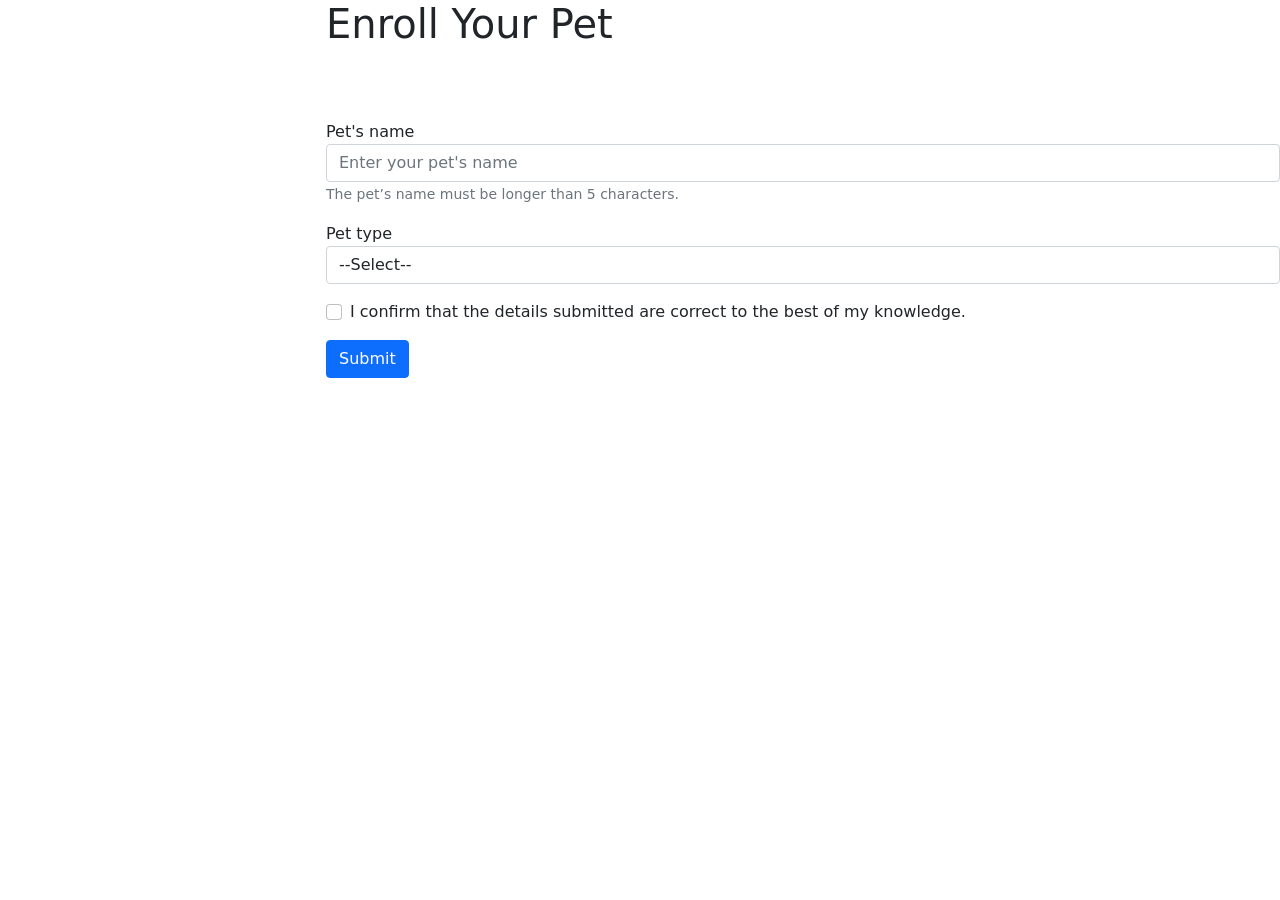
==== index.html @ 0e56b7ba "adding icons" ====
<!DOCTYPE html>
<html lang="en">
  <head>
    <meta charset="utf-8">
    <meta http-equiv="X-UA-Compatible" content="IE=edge">
    <meta name="viewport" content="width=device-width, initial-scale=1">
    <title>Notifications Style 1</title>
    <link href="css/bootstrap.min.css" rel="stylesheet">
<script src="formValidationOne.js"></script> 
</head>
  <body>
<div class="row">
<div class="col-md-3"></div>
<div class="col-md-9">
    <h1 id="mainHeading">Enroll Your Pet</h1>
<br role="none"/>
<br role="none"/>

<form name="petForm" aria-labelledby="mainHeading" action="thankyou.html" onSubmit="return formValidation();" novalidate>
<div id="formErrors" tabindex="0" class="col-md-6">
<h2 id="errHeading"></h2>
<ul id="formErrList" aria-labelledby="errHeading"></ul>
</div>  

<div class="form-group">
    <label for= "petName">Pet's name</label>
    <input type="name" class="form-control" id= "petName" aria-describedby="petNameHintText petNameError" placeholder= "Enter your pet's name" required>
    <small id= "petNameHintText" class="form-text text-muted">The pet’s name must be longer than 5 characters.</small>
<span><p id="petNameError" class="errText"></p></span>  
</div>
  <div class="form-group">
    <label for="petType">Pet type</label>
    <select class="form-control" id="petType" required aria-describedby="petTypeError">
      <option value="0">--Select--</option>
      <option value="1">Mouse</option>
      <option value="2">Cat</option>
      <option value="3">Dog</option>
      <option value="4">Goat</option>
    </select>
<span><p id="petTypeError" class="errText"></p></span>  
  
  </div>
  <div class="form-check">
    <input type="checkbox" class="form-check-input" id="confirm" aria-describedby="confirmError" required>
    <label class="form-check-label" for="confirm">I confirm that the details submitted are correct to the best of my knowledge.</label>
  <span><p id="confirmError" class="errText"></p></span>  
</div>
  <button type="submit" class="btn btn-primary">Submit</button>
</form>
</div>    
<script src="https://ajax.googleapis.com/ajax/libs/jquery/1.11.2/jquery.min.js"></script>
    <script src="js/bootstrap.min.js"></script>
  </body>
</html>
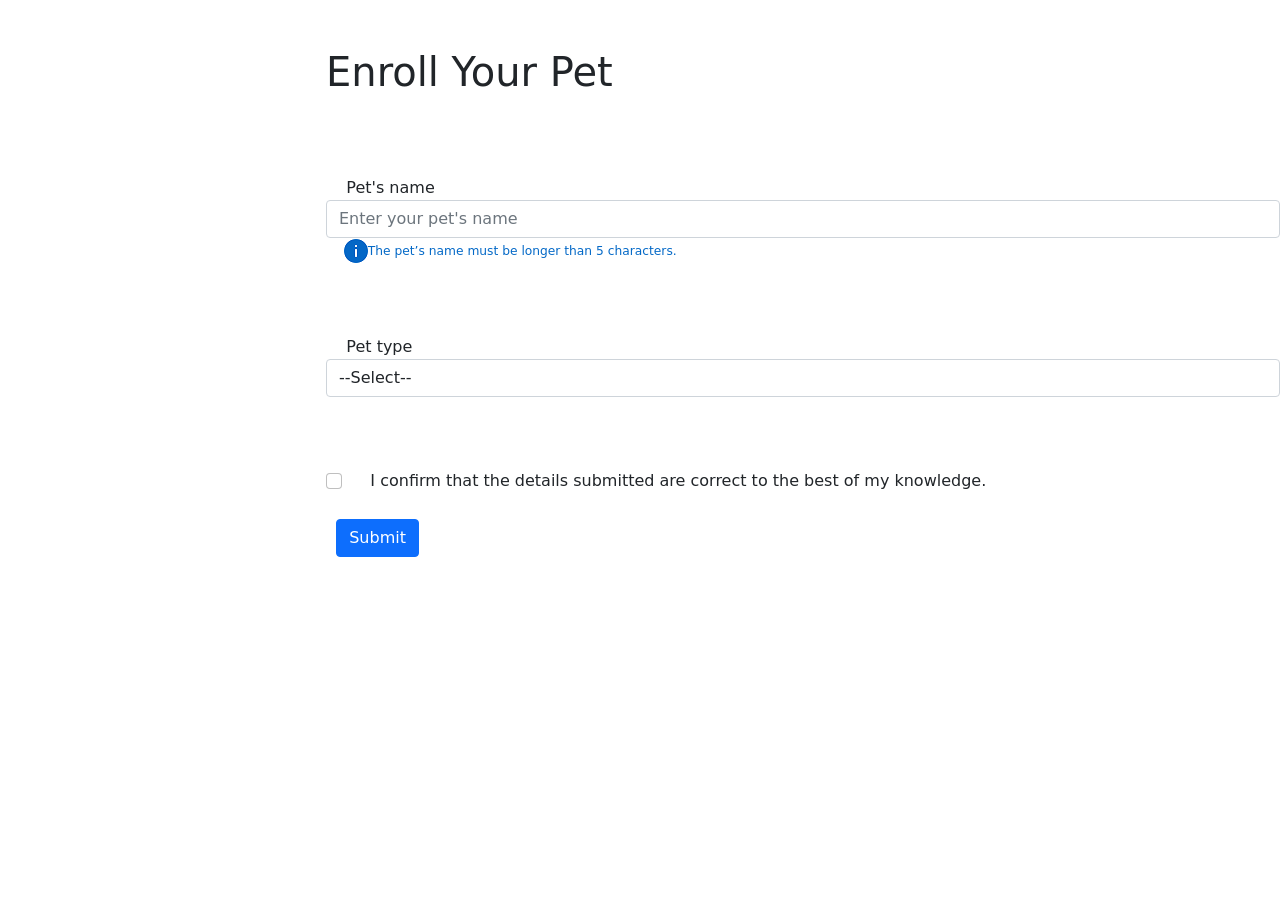
==== commit a06071e8: "styling and functional changes" ====
--- a/index.html
+++ b/index.html
@@ -1,54 +1,75 @@
 <!DOCTYPE html>
 <html lang="en">
-  <head>
-    <meta charset="utf-8">
-    <meta http-equiv="X-UA-Compatible" content="IE=edge">
-    <meta name="viewport" content="width=device-width, initial-scale=1">
-    <title>Notifications Style 1</title>
-    <link href="css/bootstrap.min.css" rel="stylesheet">
+  <head>
+    <meta charset="utf-8">
+    <meta http-equiv="X-UA-Compatible" content="IE=edge">
+    <meta name="viewport" content="width=device-width, initial-scale=1">
+    <title>Notifications Style 1</title>
+    <link href="css/bootstrap.min.css" rel="stylesheet">
+<link href="formStyle.css" rel="stylesheet">
 <script src="formValidationOne.js"></script> 
 </head>
-  <body>
+  <body>
 <div class="row">
 <div class="col-md-3"></div>
 <div class="col-md-9">
-    <h1 id="mainHeading">Enroll Your Pet</h1>
+    <h1 id="mainHeading">Enroll Your Pet</h1>
 <br role="none"/>
 <br role="none"/>
 
+
 <form name="petForm" aria-labelledby="mainHeading" action="thankyou.html" onSubmit="return formValidation();" novalidate>
-<div id="formErrors" tabindex="0" class="col-md-6">
+<div class="col-md-6 row" id="errDivMain">
+<div class="col-md-3 row" id="errParentDiv" style="display:none">
+<div id="errBorder" class="col-md-2 row" style=;"></div>
+<div id="imgContainer" class="errorDiv" style="text-align:center; position:relative; ">
+<img src="redalert.png" alt="" id="alertImg" style="position:absolute; top: 50%; left: 50%; -ms-transform: translate(-50%, -50%); transform: translate(-50%, -50%); "/>
+</div>
+</div>
+<div id="formErrors" tabindex="-1" class="col-md-9 errorDiv" style="display:none; padding:0; ">
 <h2 id="errHeading"></h2>
-<ul id="formErrList" aria-labelledby="errHeading"></ul>
-</div>  
+<ul id="formErrList" aria-labelledby="errHeading" style="list-style:none; margin:0; padding:0; ">
+</ul>
+</div>
+</div>  
 
 <div class="form-group">
-    <label for= "petName">Pet's name</label>
-    <input type="name" class="form-control" id= "petName" aria-describedby="petNameHintText petNameError" placeholder= "Enter your pet's name" required>
-    <small id= "petNameHintText" class="form-text text-muted">The pet’s name must be longer than 5 characters.</small>
-<span><p id="petNameError" class="errText"></p></span>  
+    <label for= "petName">Pet's name</label>
+    <input type="name" class="form-control" id= "petName" aria-describedby="petNameHintText petNameError" placeholder= "Enter your pet's name" required>
+<span>
+    <img src="info.png" alt=""/><span id= "petNameHintText" " style="color:#0469c7;">The pet’s name must be longer than 5 characters.</span>
+</span>
+<br/>
+<span id="petNameError" class="petNameError" style="display:none;"><img src="redalert.png" alt=""><span class="errText">Error: The pet’s name is too short.</span></span>  
 </div>
-  <div class="form-group">
-    <label for="petType">Pet type</label>
-    <select class="form-control" id="petType" required aria-describedby="petTypeError">
-      <option value="0">--Select--</option>
-      <option value="1">Mouse</option>
-      <option value="2">Cat</option>
-      <option value="3">Dog</option>
-      <option value="4">Goat</option>
-    </select>
-<span><p id="petTypeError" class="errText"></p></span>  
-  
-  </div>
-  <div class="form-check">
-    <input type="checkbox" class="form-check-input" id="confirm" aria-describedby="confirmError" required>
-    <label class="form-check-label" for="confirm">I confirm that the details submitted are correct to the best of my knowledge.</label>
-  <span><p id="confirmError" class="errText"></p></span>  
+<br role="none"/>
+
+  <div class="form-group">
+    <label for="petType">Pet type</label>
+    <select class="form-control" id="petType" required aria-describedby="petTypeError">
+      <option value="0">--Select--</option>
+      <option value="1">Mouse</option>
+      <option value="2">Cat</option>
+      <option value="3">Dog</option>
+      <option value="4">Goat</option>
+    </select>
+<span id="petTypeError" class="petTypeError" style="display:none;" ><img src="redalert.png" alt=""><span class="errText">Error: You must select an option.</span></span>  
+  
+  </div>
+<br role="none"/>
+  <div class="form-check">
+<label class="form-check-label" >
+    <input type="checkbox" class="form-check-input" id="confirm" aria-describedby="confirmError" required>
+I confirm that the details submitted are correct to the best of my knowledge.</label>
 </div>
-  <button type="submit" class="btn btn-primary">Submit</button>
+<div >
+<span id="confirmError" class="confirmError" style="display:none;"><img src="redalert.png" alt=""><span class="errText">Error: You must confirm your pet’s information.</span></span>  
+</div>
+
+  <button type="submit" class="btn btn-primary">Submit</button>
 </form>
-</div>    
+</div>    
 <script src="https://ajax.googleapis.com/ajax/libs/jquery/1.11.2/jquery.min.js"></script>
-    <script src="js/bootstrap.min.js"></script>
-  </body>
+    <script src="js/bootstrap.min.js"></script>
+  </body>
 </html>
--- a/formStyle.css
+++ b/formStyle.css
@@ -0,0 +1,39 @@
+li > a{ text-decoration: none;
+}
+
+li {
+padding-top: 0.75em;
+padding-bottom:0.75em;
+}
+
+span {font-size: 0.875em;}
+
+
+#errLink { color: #0469c7; }
+
+.errorDiv {
+background-color: #0000ff;
+color: #333333;
+font-family: Helvetica;
+border-style: none;
+}
+
+.errText {
+color: #ca261a;
+
+}
+
+#errBorder {
+background-color: #ca261a;
+width: 0.25em;
+border-style: none;
+}
+
+
+
+h2 {
+font-size: 1em;
+padding-bottom: 0.75em;
+padding-top: 0.75em;
+}
+
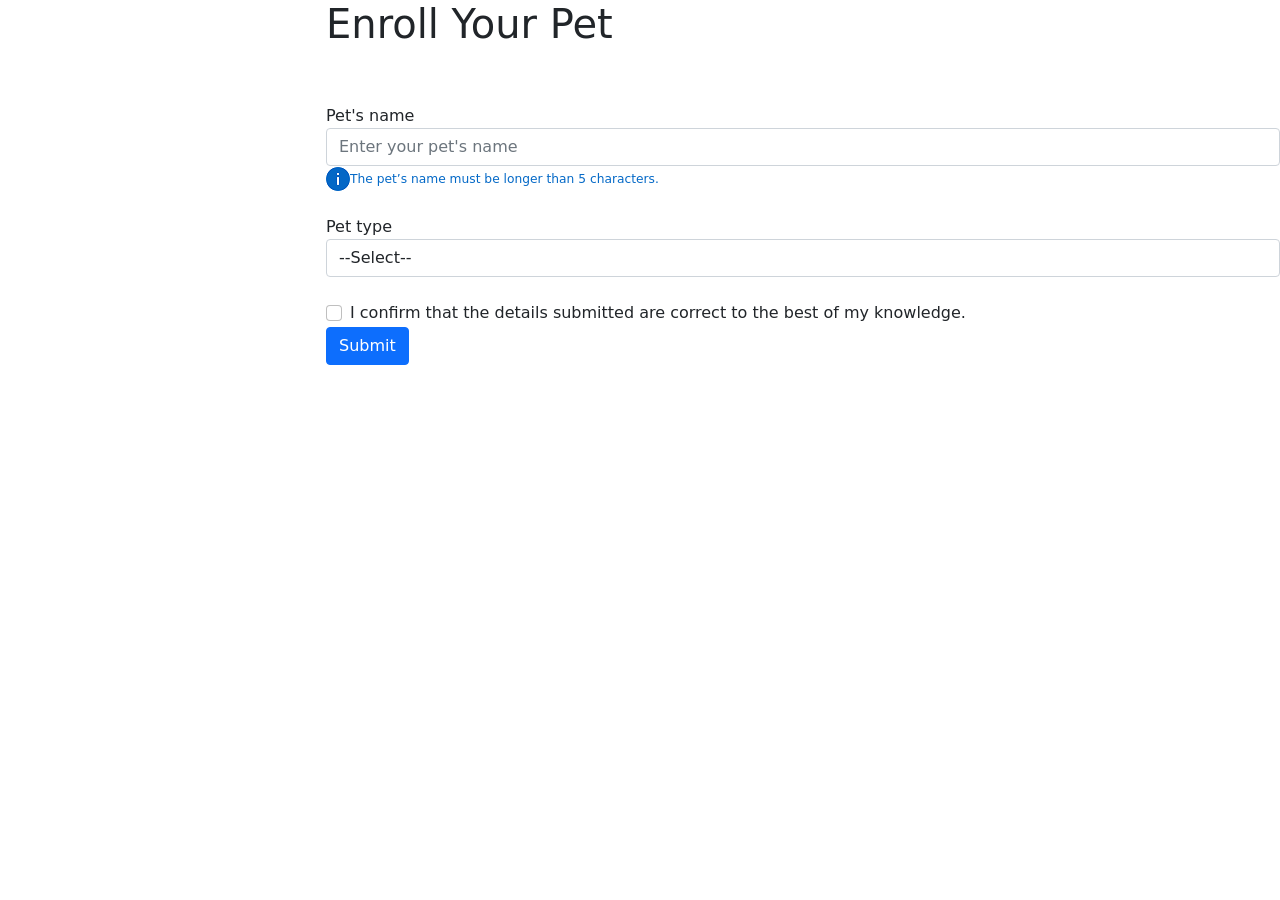
==== commit ae8e2d94: "bug fix" ====
--- a/index.html
+++ b/index.html
@@ -1,19 +1,19 @@
 <!DOCTYPE html>
 <html lang="en">
-  <head>
-    <meta charset="utf-8">
-    <meta http-equiv="X-UA-Compatible" content="IE=edge">
-    <meta name="viewport" content="width=device-width, initial-scale=1">
-    <title>Notifications Style 1</title>
-    <link href="css/bootstrap.min.css" rel="stylesheet">
+  <head>
+    <meta charset="utf-8">
+    <meta http-equiv="X-UA-Compatible" content="IE=edge">
+    <meta name="viewport" content="width=device-width, initial-scale=1">
+    <title>Notifications Style 1</title>
+    <link href="css/bootstrap.min.css" rel="stylesheet">
 <link href="formStyle.css" rel="stylesheet">
 <script src="formValidationOne.js"></script> 
 </head>
-  <body>
+  <body>
 <div class="row">
 <div class="col-md-3"></div>
 <div class="col-md-9">
-    <h1 id="mainHeading">Enroll Your Pet</h1>
+    <h1 id="mainHeading">Enroll Your Pet</h1>
 <br role="none"/>
 <br role="none"/>
 
@@ -31,45 +31,45 @@
 <ul id="formErrList" aria-labelledby="errHeading" style="list-style:none; margin:0; padding:0; ">
 </ul>
 </div>
-</div>  
+</div>  
 
 <div class="form-group">
-    <label for= "petName">Pet's name</label>
-    <input type="name" class="form-control" id= "petName" aria-describedby="petNameHintText petNameError" placeholder= "Enter your pet's name" required>
+    <label for= "petName">Pet's name</label>
+    <input type="name" class="form-control" id= "petName" aria-describedby="petNameHintText petNameError" placeholder= "Enter your pet's name" required>
 <span>
-    <img src="info.png" alt=""/><span id= "petNameHintText" " style="color:#0469c7;">The pet’s name must be longer than 5 characters.</span>
+    <img src="info.png" alt=""/><span id= "petNameHintText" " style="color:#0469c7;">The pet’s name must be longer than 5 characters.</span>
 </span>
 <br/>
-<span id="petNameError" class="petNameError" style="display:none;"><img src="redalert.png" alt=""><span class="errText">Error: The pet’s name is too short.</span></span>  
+<span id="petNameError" class="petNameError" style="display:none;"><img src="redalert.png" alt=""><span class="errText">Error: The pet’s name is too short.</span></span>  
 </div>
 <br role="none"/>
 
-  <div class="form-group">
-    <label for="petType">Pet type</label>
-    <select class="form-control" id="petType" required aria-describedby="petTypeError">
-      <option value="0">--Select--</option>
-      <option value="1">Mouse</option>
-      <option value="2">Cat</option>
-      <option value="3">Dog</option>
-      <option value="4">Goat</option>
-    </select>
-<span id="petTypeError" class="petTypeError" style="display:none;" ><img src="redalert.png" alt=""><span class="errText">Error: You must select an option.</span></span>  
-  
-  </div>
+  <div class="form-group">
+    <label for="petType">Pet type</label>
+    <select class="form-control" id="petType" required aria-describedby="petTypeError">
+      <option value="0">--Select--</option>
+      <option value="1">Mouse</option>
+      <option value="2">Cat</option>
+      <option value="3">Dog</option>
+      <option value="4">Goat</option>
+    </select>
+<span id="petTypeError" class="petTypeError" style="display:none;" ><img src="redalert.png" alt=""><span class="errText">Error: You must select an option.</span></span>  
+  
+  </div>
 <br role="none"/>
-  <div class="form-check">
+  <div class="form-check">
 <label class="form-check-label" >
-    <input type="checkbox" class="form-check-input" id="confirm" aria-describedby="confirmError" required>
+    <input type="checkbox" class="form-check-input" id="confirm" aria-describedby="confirmError" required>
 I confirm that the details submitted are correct to the best of my knowledge.</label>
 </div>
 <div >
-<span id="confirmError" class="confirmError" style="display:none;"><img src="redalert.png" alt=""><span class="errText">Error: You must confirm your pet’s information.</span></span>  
+<span id="confirmError" class="confirmError" style="display:none;"><img src="redalert.png" alt=""><span class="errText">Error: You must confirm your pet’s information.</span></span>  
 </div>
 
-  <button type="submit" class="btn btn-primary">Submit</button>
+  <button type="submit" class="btn btn-primary">Submit</button>
 </form>
-</div>    
+</div>    
 <script src="https://ajax.googleapis.com/ajax/libs/jquery/1.11.2/jquery.min.js"></script>
-    <script src="js/bootstrap.min.js"></script>
-  </body>
+    <script src="js/bootstrap.min.js"></script>
+  </body>
 </html>
--- a/formStyle.css
+++ b/formStyle.css
@@ -37,3 +37,4 @@
 padding-top: 0.75em;
 }
 
+
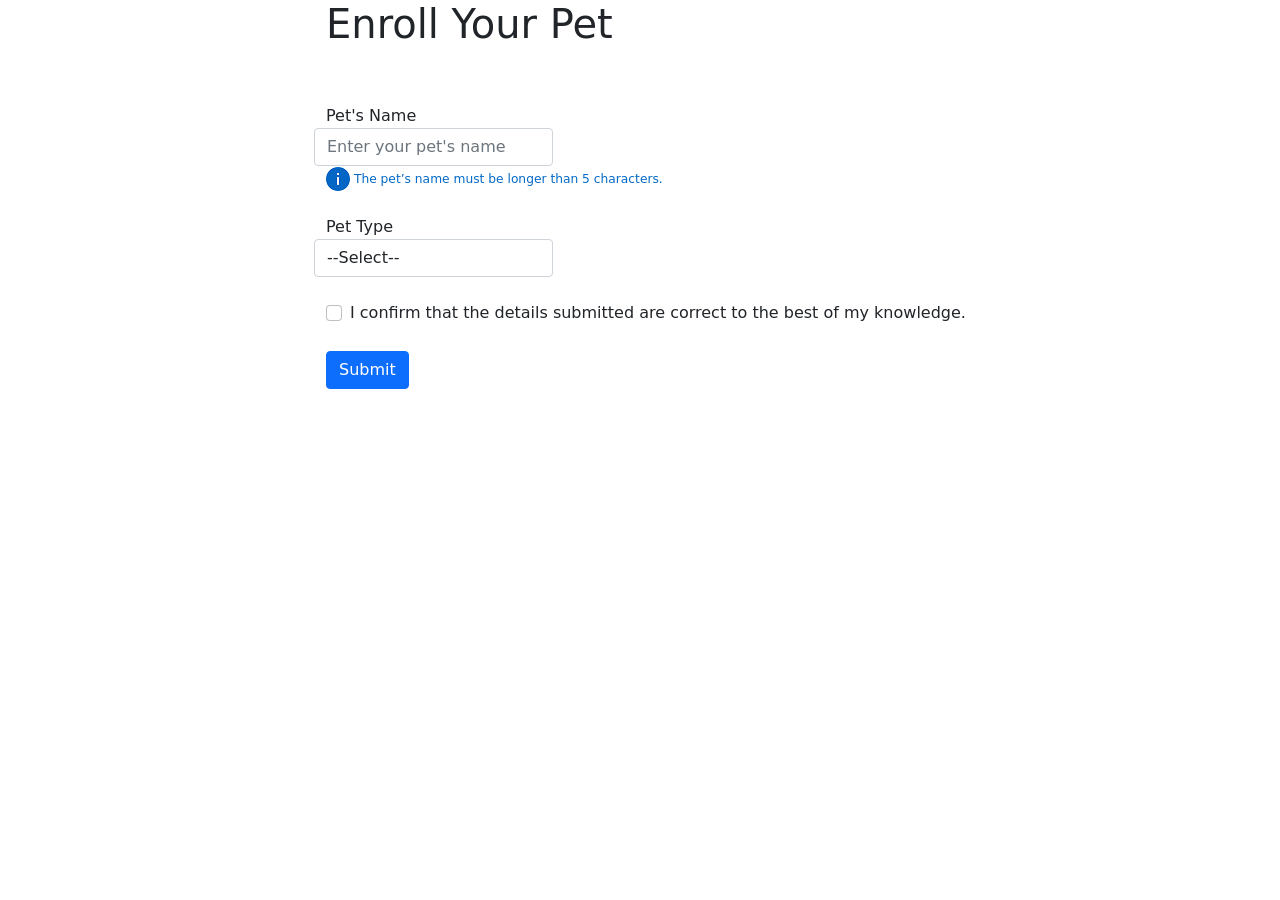
==== commit 8730fbd0: "Add files via upload" ====
--- a/index.html
+++ b/index.html
@@ -1,75 +1,86 @@
-<!DOCTYPE html>
-<html lang="en">
-  <head>
-    <meta charset="utf-8">
-    <meta http-equiv="X-UA-Compatible" content="IE=edge">
-    <meta name="viewport" content="width=device-width, initial-scale=1">
-    <title>Notifications Style 1</title>
-    <link href="css/bootstrap.min.css" rel="stylesheet">
-<link href="formStyle.css" rel="stylesheet">
-<script src="formValidationOne.js"></script> 
-</head>
-  <body>
-<div class="row">
-<div class="col-md-3"></div>
-<div class="col-md-9">
-    <h1 id="mainHeading">Enroll Your Pet</h1>
-<br role="none"/>
-<br role="none"/>
-
-
-<form name="petForm" aria-labelledby="mainHeading" action="thankyou.html" onSubmit="return formValidation();" novalidate>
-<div class="col-md-6 row" id="errDivMain">
-<div class="col-md-3 row" id="errParentDiv" style="display:none">
-<div id="errBorder" class="col-md-2 row" style=;"></div>
-<div id="imgContainer" class="errorDiv" style="text-align:center; position:relative; ">
-<img src="redalert.png" alt="" id="alertImg" style="position:absolute; top: 50%; left: 50%; -ms-transform: translate(-50%, -50%); transform: translate(-50%, -50%); "/>
-</div>
-</div>
-<div id="formErrors" tabindex="-1" class="col-md-9 errorDiv" style="display:none; padding:0; ">
-<h2 id="errHeading"></h2>
-<ul id="formErrList" aria-labelledby="errHeading" style="list-style:none; margin:0; padding:0; ">
-</ul>
-</div>
-</div>  
-
-<div class="form-group">
-    <label for= "petName">Pet's name</label>
-    <input type="name" class="form-control" id= "petName" aria-describedby="petNameHintText petNameError" placeholder= "Enter your pet's name" required>
-<span>
-    <img src="info.png" alt=""/><span id= "petNameHintText" " style="color:#0469c7;">The pet’s name must be longer than 5 characters.</span>
-</span>
-<br/>
-<span id="petNameError" class="petNameError" style="display:none;"><img src="redalert.png" alt=""><span class="errText">Error: The pet’s name is too short.</span></span>  
-</div>
-<br role="none"/>
-
-  <div class="form-group">
-    <label for="petType">Pet type</label>
-    <select class="form-control" id="petType" required aria-describedby="petTypeError">
-      <option value="0">--Select--</option>
-      <option value="1">Mouse</option>
-      <option value="2">Cat</option>
-      <option value="3">Dog</option>
-      <option value="4">Goat</option>
-    </select>
-<span id="petTypeError" class="petTypeError" style="display:none;" ><img src="redalert.png" alt=""><span class="errText">Error: You must select an option.</span></span>  
-  
-  </div>
-<br role="none"/>
-  <div class="form-check">
-<label class="form-check-label" >
-    <input type="checkbox" class="form-check-input" id="confirm" aria-describedby="confirmError" required>
-I confirm that the details submitted are correct to the best of my knowledge.</label>
-</div>
-<div >
-<span id="confirmError" class="confirmError" style="display:none;"><img src="redalert.png" alt=""><span class="errText">Error: You must confirm your pet’s information.</span></span>  
-</div>
-
-  <button type="submit" class="btn btn-primary">Submit</button>
-</form>
-</div>    
-<script src="https://ajax.googleapis.com/ajax/libs/jquery/1.11.2/jquery.min.js"></script>
-    <script src="js/bootstrap.min.js"></script>
-  </body>
+<!DOCTYPE html>
+<html lang="en">
+  <head>
+    <meta charset="utf-8">
+    <meta http-equiv="X-UA-Compatible" content="IE=edge">
+    <meta name="viewport" content="width=device-width, initial-scale=1">
+    <title>Notifications Style 1</title>
+    <link href="css/bootstrap.min.css" rel="stylesheet">
+<link href="formStyle.css" rel="stylesheet">
+<script src="formValidationOne.js"></script> 
+</head>
+  <body>
+<div class="row">
+<div class="col-md-3"></div>
+<div class="col-md-9">
+    <h1 id="mainHeading">Enroll Your Pet</h1>
+<br role="none"/>
+<br role="none"/>
+
+
+<form name="petForm" aria-labelledby="mainHeading" action="thankyou.html" onSubmit="return formValidation();" novalidate>
+<div class="col-md-6 row" id="errDivMain"  >
+<div class="col-md-1 row errorDiv" id="errBorderDiv" style="display:none;">
+<hr id="errBorder" role="none" >
+</div>
+<div id="imgContainer" class="errorDiv col-md-2 row" style="text-align:center; position:relative; display:none;">
+<div>
+<img src="redalert.png" alt="" id="alertImg" style="position:absolute; top: 50%; left: 50%; -ms-transform: translate(-50%, -50%); transform: translate(-50%, -50%); "/>
+</div>
+</div>
+
+<div id="formErrors" tabindex="-1" class="col-md-9 row errorDiv" style="display:none;">
+<div>
+<h2 id="errHeading"></h2>
+<ul id="formErrList" aria-labelledby="errHeading" style="list-style:none; margin:0; padding:0; ">
+</ul>
+</div>
+</div>
+</div>  
+
+<div class="form-group">
+<label for= "petName">Pet's Name</label>    
+<div class="col-md-3 row">
+<input type="name" class="form-control" id= "petName" aria-describedby="petNameHintText petNameError" placeholder= "Enter your pet's name" required>
+</div>
+<span>
+    <img src="info.png" alt=""/><span id= "petNameHintText" " style="color:#0469c7;"> The pet’s name must be longer than 5 characters.</span>
+</span>
+<br/>
+<span id="petNameError" class="petNameError" style="display:none;"><img src="redalert.png" alt=""><span class="errText"> Error: The pet’s name is too short.</span></span>  
+</div>
+<br role="none"/>
+
+  <div class="form-group">
+    <label for="petType">Pet Type</label>
+<div class="col-md-3 row">
+    
+<select class="form-control" id="petType" required aria-describedby="petTypeError">
+      <option value="0">--Select--</option>
+      <option value="1">Mouse</option>
+      <option value="2">Cat</option>
+      <option value="3">Dog</option>
+      <option value="4">Goat</option>
+    </select>
+</div>
+<span id="petTypeError" class="petTypeError" style="display:none;" ><img src="redalert.png" alt=""><span class="errText"> Error: You must select an option.</span></span>  
+  
+  </div>
+<br role="none"/>
+  <div class="form-check">
+<label class="form-check-label" >
+    <input type="checkbox" class="form-check-input" id="confirm" aria-describedby="confirmError" required>
+I confirm that the details submitted are correct to the best of my knowledge.</label>
+</div>
+<div >
+<span id="confirmError" class="confirmError" style="display:none;"><img src="redalert.png" alt=""><span class="errText"> Error: You must confirm your pet’s information.</span></span>  
+</div>
+<br role="none"/>
+
+  <button type="submit" class="btn btn-primary">Submit</button>
+</form>
+</div>    
+<script src="https://ajax.googleapis.com/ajax/libs/jquery/1.11.2/jquery.min.js"></script>
+    <script src="js/bootstrap.min.js"></script>
+  </body>
 </html>
--- a/formStyle.css
+++ b/formStyle.css
@@ -1,40 +1,50 @@
-li > a{ text-decoration: none;
-}
-
-li {
-padding-top: 0.75em;
-padding-bottom:0.75em;
-}
-
-span {font-size: 0.875em;}
-
-
-#errLink { color: #0469c7; }
-
-.errorDiv {
-background-color: #0000ff;
-color: #333333;
-font-family: Helvetica;
-border-style: none;
-}
-
-.errText {
-color: #ca261a;
-
-}
-
-#errBorder {
-background-color: #ca261a;
-width: 0.25em;
-border-style: none;
-}
-
-
-
-h2 {
-font-size: 1em;
-padding-bottom: 0.75em;
-padding-top: 0.75em;
-}
-
-
+li > a{ text-decoration: none;
+outline-style: solid;
+}
+
+li > a:hover {
+text-decoration: underline;
+}
+
+li > a:focus {
+text-decoration: underline;
+}
+
+li {
+padding-top: 0.75em;
+padding-bottom:0.75em;
+}
+
+span {font-size: 0.875em;}
+
+
+#errLink { color: #0469c7; }
+
+.errorDiv {
+background-color: #f9e9e8;
+color: #333333;
+font-family: Helvetica;
+outline-style:none;
+}
+
+.errText {
+color: #ca261a;
+
+}
+
+#errBorder {
+background-color: #ca261a;
+color: #ca261a;
+width: 0.25em;
+height:100%;
+}
+
+
+
+h2 {
+font-size: 1em;
+padding-bottom: 0.75em;
+padding-top: 0.75em;
+}
+
+
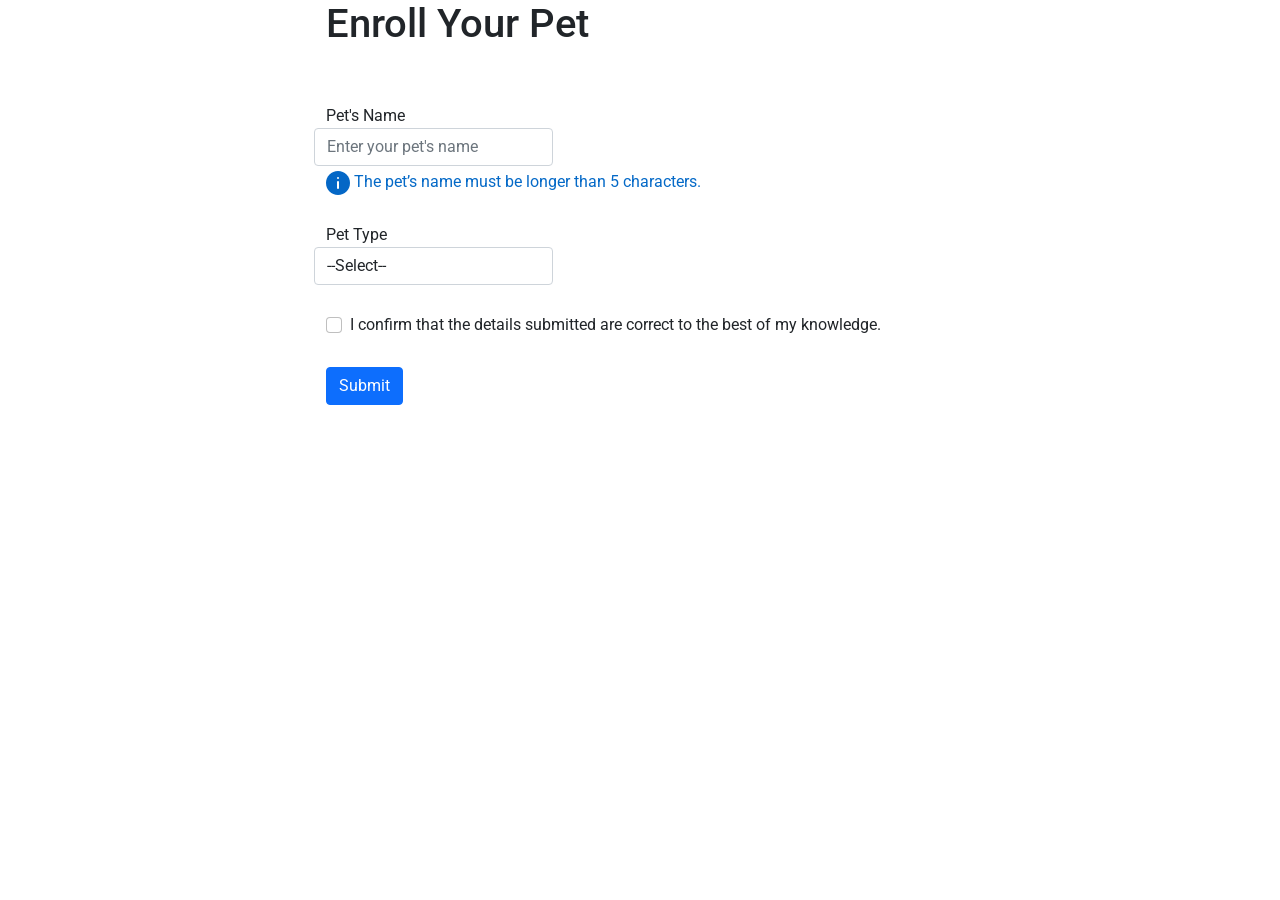
==== commit d84c7dd2: "Add files via upload" ====
--- a/index.html
+++ b/index.html
@@ -7,6 +7,7 @@
     <title>Notifications Style 1</title>
     <link href="css/bootstrap.min.css" rel="stylesheet">
 <link href="formStyle.css" rel="stylesheet">
+<link href="https://fonts.googleapis.com/css?family=Roboto:100,300,400,500,700" rel="stylesheet">
 <script src="formValidationOne.js"></script> 
 </head>
   <body>
@@ -20,12 +21,12 @@
 
 <form name="petForm" aria-labelledby="mainHeading" action="thankyou.html" onSubmit="return formValidation();" novalidate>
 <div class="col-md-6 row" id="errDivMain"  >
-<div class="col-md-1 row errorDiv" id="errBorderDiv" style="display:none;">
-<hr id="errBorder" role="none" >
+<div class="col-md-1 row " id="errBorderDiv" style="display:none;">
+<hr id="errBorder" role="none" align="right" noshade >
 </div>
 <div id="imgContainer" class="errorDiv col-md-2 row" style="text-align:center; position:relative; display:none;">
 <div>
-<img src="redalert.png" alt="" id="alertImg" style="position:absolute; top: 50%; left: 50%; -ms-transform: translate(-50%, -50%); transform: translate(-50%, -50%); "/>
+<img src="redalert.svg" alt="" id="alertImg" style="position:absolute; top: 2.25em; left: 2.25em; -ms-transform: translate(-50%, -50%); transform: translate(-50%, -50%); "/>
 </div>
 </div>
 
@@ -39,20 +40,27 @@
 </div>  
 
 <div class="form-group">
+<div>
 <label for= "petName">Pet's Name</label>    
+</div>
 <div class="col-md-3 row">
 <input type="name" class="form-control" id= "petName" aria-describedby="petNameHintText petNameError" placeholder= "Enter your pet's name" required>
 </div>
+<div class="inlineMsg" >
 <span>
-    <img src="info.png" alt=""/><span id= "petNameHintText" " style="color:#0469c7;"> The pet’s name must be longer than 5 characters.</span>
+    <img src="info.svg" alt=""/><span id= "petNameHintText" " style="color:#0469c7;"> The pet’s name must be longer than 5 characters.</span>
 </span>
-<br/>
-<span id="petNameError" class="petNameError" style="display:none;"><img src="redalert.png" alt=""><span class="errText"> Error: The pet’s name is too short.</span></span>  
+</div>
+<div class="inlineMsg" >
+<span id="petNameError" class="petNameError" style="display:none;"><img src="redalert.svg" alt=""><span class="errText"> Error: The pet’s name is too short.</span></span>  
+</div>
 </div>
 <br role="none"/>
 
   <div class="form-group">
-    <label for="petType">Pet Type</label>
+<div>    
+<label for="petType">Pet Type</label>
+</div>
 <div class="col-md-3 row">
     
 <select class="form-control" id="petType" required aria-describedby="petTypeError">
@@ -63,8 +71,9 @@
       <option value="4">Goat</option>
     </select>
 </div>
-<span id="petTypeError" class="petTypeError" style="display:none;" ><img src="redalert.png" alt=""><span class="errText"> Error: You must select an option.</span></span>  
-  
+<div class="inlineMsg" >
+<span id="petTypeError" class="petTypeError" style="display:none;" ><img src="redalert.svg" alt=""><span class="errText"> Error: You must select an option.</span></span>  
+  </div>
   </div>
 <br role="none"/>
   <div class="form-check">
@@ -72,8 +81,8 @@
     <input type="checkbox" class="form-check-input" id="confirm" aria-describedby="confirmError" required>
 I confirm that the details submitted are correct to the best of my knowledge.</label>
 </div>
-<div >
-<span id="confirmError" class="confirmError" style="display:none;"><img src="redalert.png" alt=""><span class="errText"> Error: You must confirm your pet’s information.</span></span>  
+<div class="inlineMsg" >
+<span id="confirmError" class="confirmError" style="display:none;"><img src="redalert.svg" alt=""><span class="errText"> Error: You must confirm your pet’s information.</span></span>  
 </div>
 <br role="none"/>
 
--- a/formStyle.css
+++ b/formStyle.css
@@ -1,5 +1,8 @@
+body {
+font-family: Roboto;
+}
+
 li > a{ text-decoration: none;
-outline-style: solid;
 }
 
 li > a:hover {
@@ -11,11 +14,12 @@
 }
 
 li {
-padding-top: 0.75em;
-padding-bottom:0.75em;
+padding-top: 0.5em;
+padding-bottom:0.5em;
 }
 
-span {font-size: 0.875em;}
+
+
 
 
 #errLink { color: #0469c7; }
@@ -23,28 +27,30 @@
 .errorDiv {
 background-color: #f9e9e8;
 color: #333333;
-font-family: Helvetica;
 outline-style:none;
 }
 
 .errText {
 color: #ca261a;
-
 }
 
 #errBorder {
-background-color: #ca261a;
-color: #ca261a;
+background-color: #CA261A;
+color: #CA261A;
+height:100%;
 width: 0.25em;
-height:100%;
+border-width: 0;
+opacity: 1;
 }
 
 
 
 h2 {
 font-size: 1em;
-padding-bottom: 0.75em;
-padding-top: 0.75em;
+padding-bottom: 0.5em;
+padding-top: 1.5em;
 }
 
-
+.inlineMsg {
+padding-top: 0.25em;
+}
